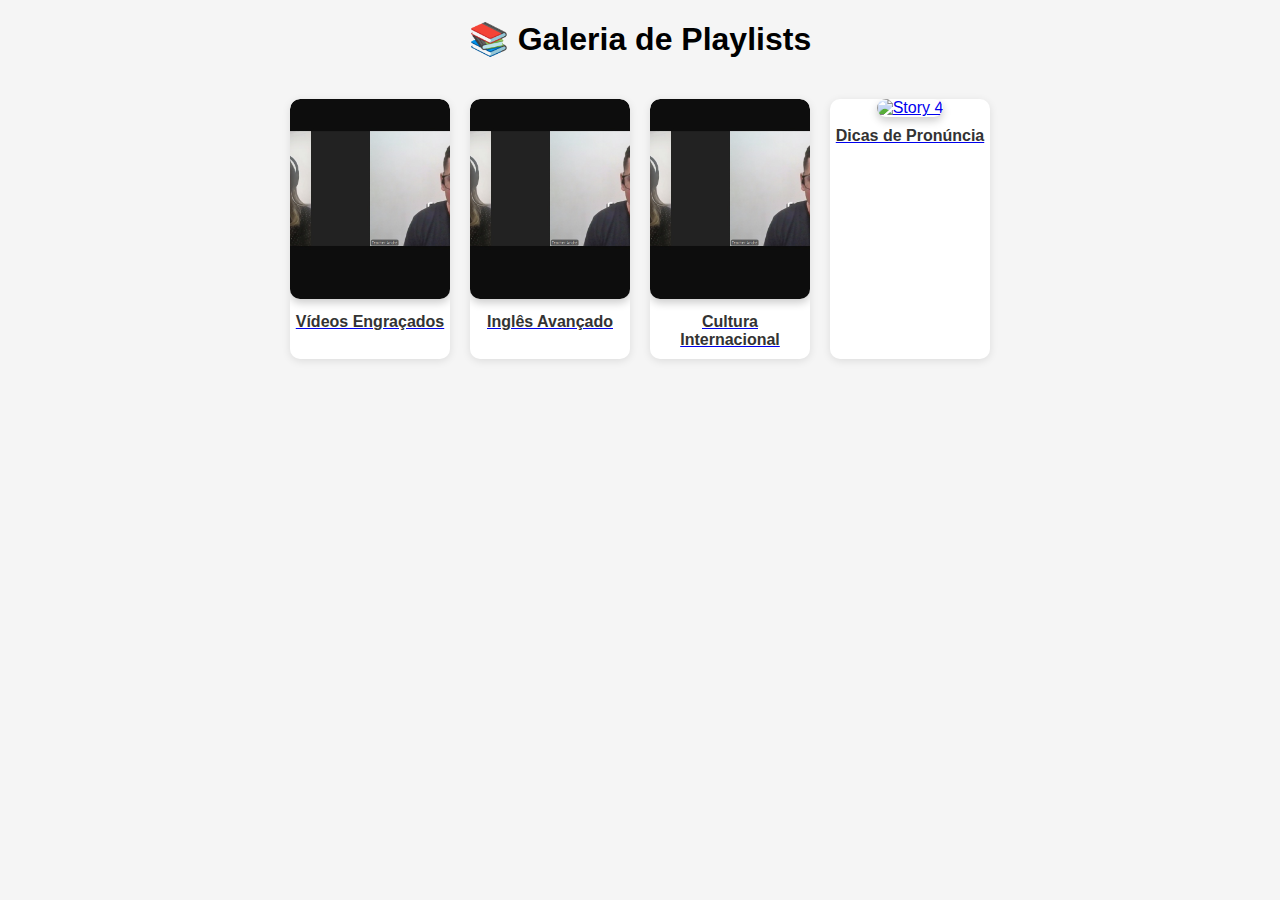
==== index.html @ aa9aa7eb "Update index.html" ====
<!DOCTYPE html>
<html lang="pt-BR">
<head>
    <meta charset="UTF-8">
    <meta name="viewport" content="width=device-width, initial-scale=1.0">
    <title>Galeria de Playlists</title>
    <link rel="stylesheet" href="/assets/style.css">
    <style>
        body, html {
            margin: 0;
            padding: 0;
            font-family: Arial, sans-serif;
            background-color: #f5f5f5;
        }
        h1 {
            text-align: center;
            margin-top: 20px;
        }
        .carousel-gallery {
            display: flex;
            flex-wrap: wrap;
            justify-content: center;
            gap: 20px;
            padding: 20px;
        }
        .story-cover {
            width: 160px;
            text-align: center;
            background-color: #fff;
            border-radius: 10px;
            box-shadow: 0 2px 8px rgba(0,0,0,0.1);
            overflow: hidden;
            transition: transform 0.3s;
        }
        .story-cover:hover {
            transform: scale(1.05);
        }
        .story-cover img {
            width: 100%;
            height: 200px;
            object-fit: cover;
        }
        .story-cover p {
            margin: 10px 0;
            font-weight: bold;
            color: #333;
        }
        @media (max-width: 600px) {
            .carousel-gallery {
                flex-direction: column;
                align-items: center;
            }
            .story-cover {
                width: 80%;
            }
        }
    </style>
</head>
<body>
    <h1>📚 Galeria de Playlists</h1>
    <div class="carousel-gallery">
        <div class="story-cover">
            <a href="/story1/">
                <img src="/story1/capa.jpg" alt="Story 1">
                <p>Vídeos Engraçados</p>
            </a>
        </div>
        <div class="story-cover">
            <a href="/story2/">
                <img src="/story2/capa.jpg" alt="Story 2">
                <p>Inglês Avançado</p>
            </a>
        </div>
        <div class="story-cover">
            <a href="/story3/">
                <img src="/story3/capa.jpg" alt="Story 3">
                <p>Cultura Internacional</p>
            </a>
        </div>
        <div class="story-cover">
            <a href="/story4/">
                <img src="/story4/capa.jpg" alt="Story 4">
                <p>Dicas de Pronúncia</p>
            </a>
        </div>
    </div>
</body>
</html>
---- assets/style.css ----
/* Galeria de Stories */
.carousel-gallery {
    display: flex;
    justify-content: center;
    gap: 20px;
    flex-wrap: wrap;
    padding: 20px;
}

.story-cover {
    width: 150px;
    text-align: center;
}

.story-cover img {
    width: 100%;
    height: 200px;
    object-fit: cover;
    border-radius: 10px;
    box-shadow: 0 4px 8px rgba(0,0,0,0.2);
    transition: transform 0.3s ease;
}

.story-cover img:hover {
    transform: scale(1.05);
}

.story-cover p {
    margin-top: 10px;
    font-weight: bold;
}
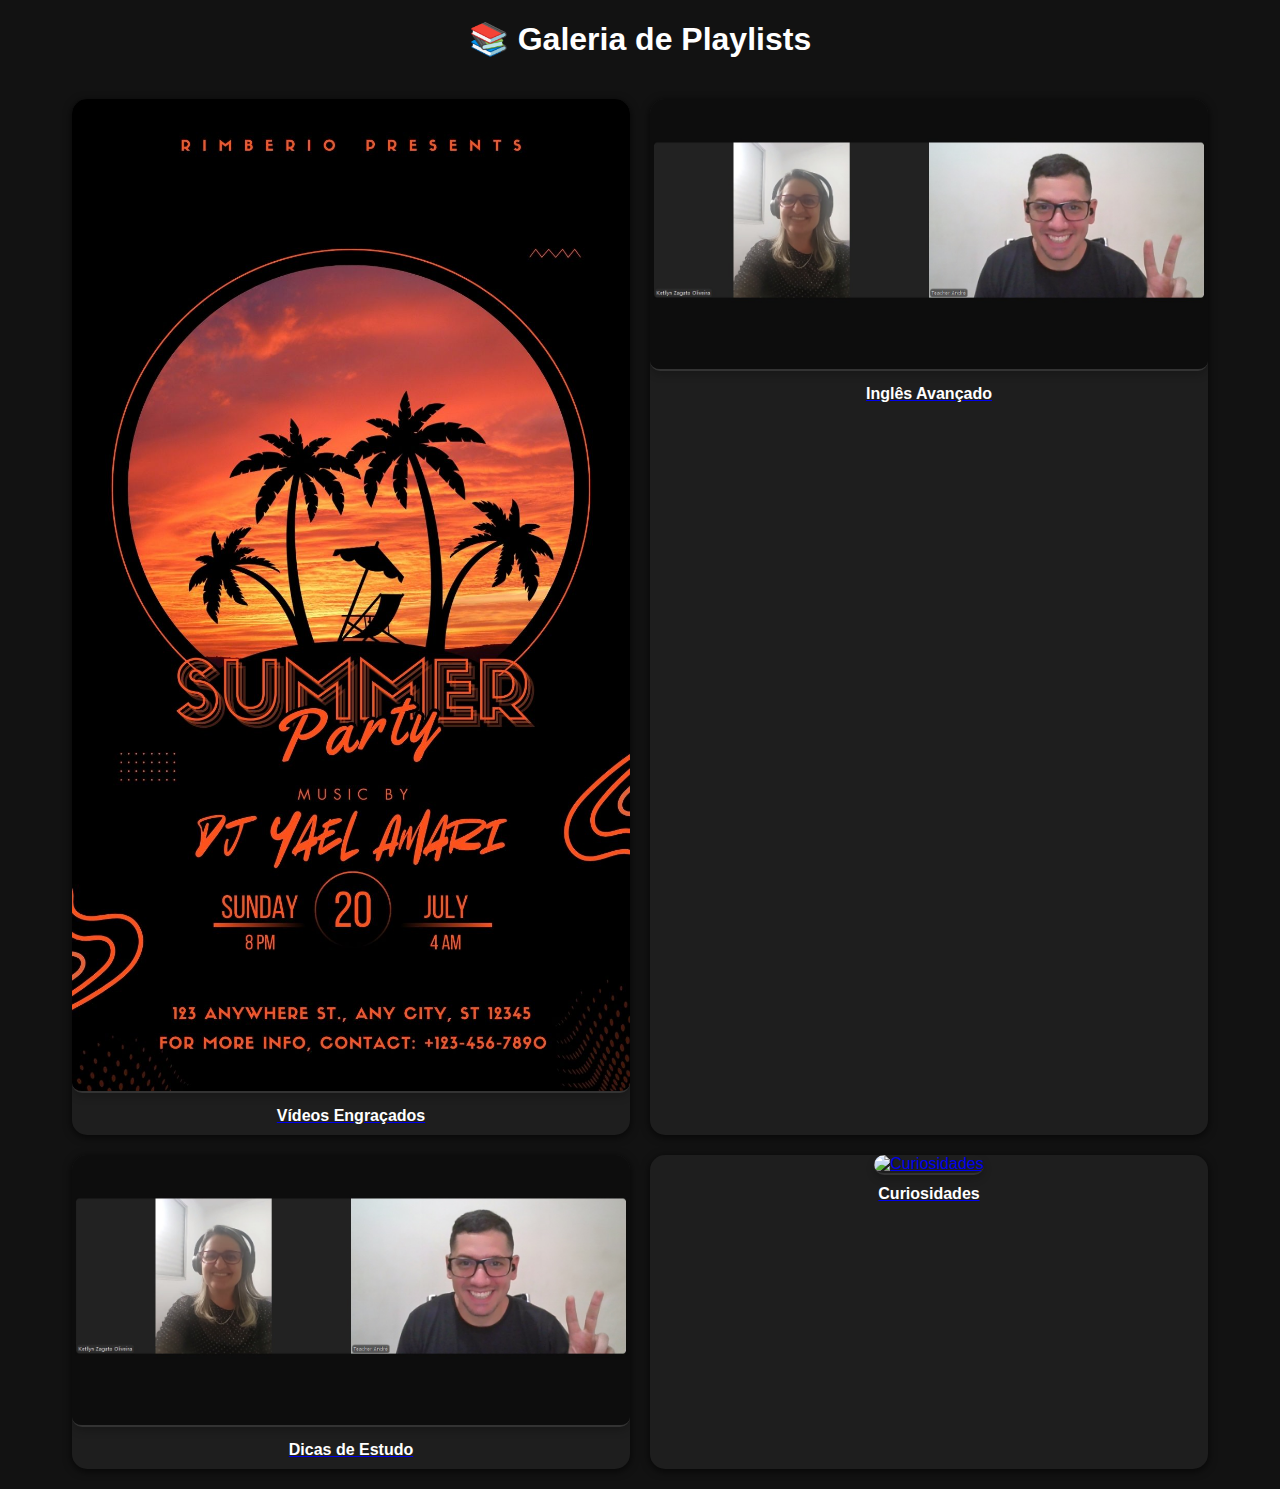
==== commit 0fe1f2d9: "Update index.html" ====
--- a/index.html
+++ b/index.html
@@ -9,12 +9,9 @@
         body, html {
             margin: 0;
             padding: 0;
+            background-color: #121212;
+            color: #fff;
             font-family: Arial, sans-serif;
-            background-color: #f5f5f5;
-        }
-        h1 {
-            text-align: center;
-            margin-top: 20px;
         }
         .carousel-gallery {
             display: flex;
@@ -24,12 +21,11 @@
             padding: 20px;
         }
         .story-cover {
-            width: 160px;
-            text-align: center;
-            background-color: #fff;
-            border-radius: 10px;
-            box-shadow: 0 2px 8px rgba(0,0,0,0.1);
+            width: 45%;
+            background-color: #1e1e1e;
+            border-radius: 15px;
             overflow: hidden;
+            box-shadow: 0px 2px 8px rgba(0, 0, 0, 0.7);
             transition: transform 0.3s;
         }
         .story-cover:hover {
@@ -37,50 +33,48 @@
         }
         .story-cover img {
             width: 100%;
-            height: 200px;
-            object-fit: cover;
+            height: auto;
+            border-bottom: 2px solid #333;
         }
         .story-cover p {
+            text-align: center;
             margin: 10px 0;
             font-weight: bold;
-            color: #333;
+            color: #fff;
         }
         @media (max-width: 600px) {
-            .carousel-gallery {
-                flex-direction: column;
-                align-items: center;
-            }
             .story-cover {
-                width: 80%;
+                width: 45%;
             }
         }
     </style>
 </head>
 <body>
-    <h1>📚 Galeria de Playlists</h1>
+    <h1 style="text-align:center; margin-top: 20px;">📚 Galeria de Playlists</h1>
+
     <div class="carousel-gallery">
         <div class="story-cover">
             <a href="/story1/">
-                <img src="/story1/capa.jpg" alt="Story 1">
+                <img src="/story1/capa.jpg" alt="Vídeos Engraçados">
                 <p>Vídeos Engraçados</p>
             </a>
         </div>
         <div class="story-cover">
             <a href="/story2/">
-                <img src="/story2/capa.jpg" alt="Story 2">
+                <img src="/story2/capa.jpg" alt="Inglês Avançado">
                 <p>Inglês Avançado</p>
             </a>
         </div>
         <div class="story-cover">
             <a href="/story3/">
-                <img src="/story3/capa.jpg" alt="Story 3">
-                <p>Cultura Internacional</p>
+                <img src="/story3/capa.jpg" alt="Dicas de Estudo">
+                <p>Dicas de Estudo</p>
             </a>
         </div>
         <div class="story-cover">
             <a href="/story4/">
-                <img src="/story4/capa.jpg" alt="Story 4">
-                <p>Dicas de Pronúncia</p>
+                <img src="/story4/capa.jpg" alt="Curiosidades">
+                <p>Curiosidades</p>
             </a>
         </div>
     </div>
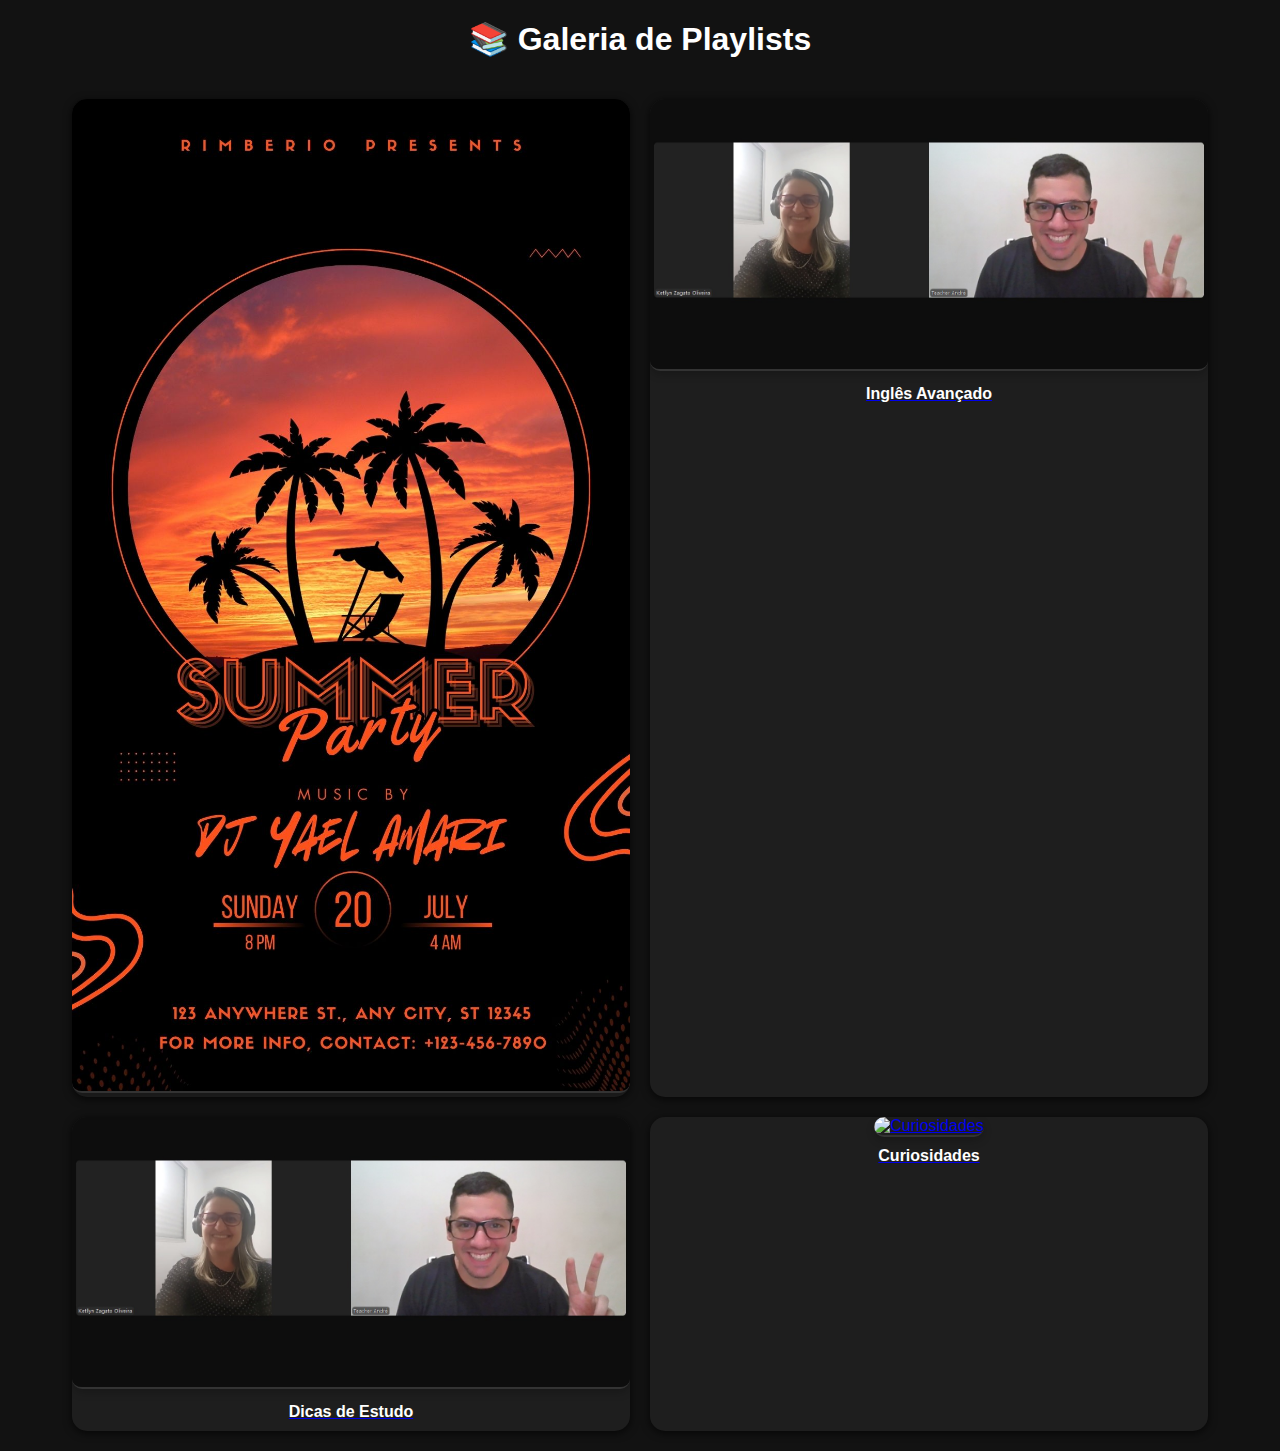
==== commit 8a032810: "Update index.html" ====
--- a/index.html
+++ b/index.html
@@ -56,7 +56,7 @@
         <div class="story-cover">
             <a href="/story1/">
                 <img src="/story1/capa.jpg" alt="Vídeos Engraçados">
-                <p>Vídeos Engraçados</p>
+                
             </a>
         </div>
         <div class="story-cover">
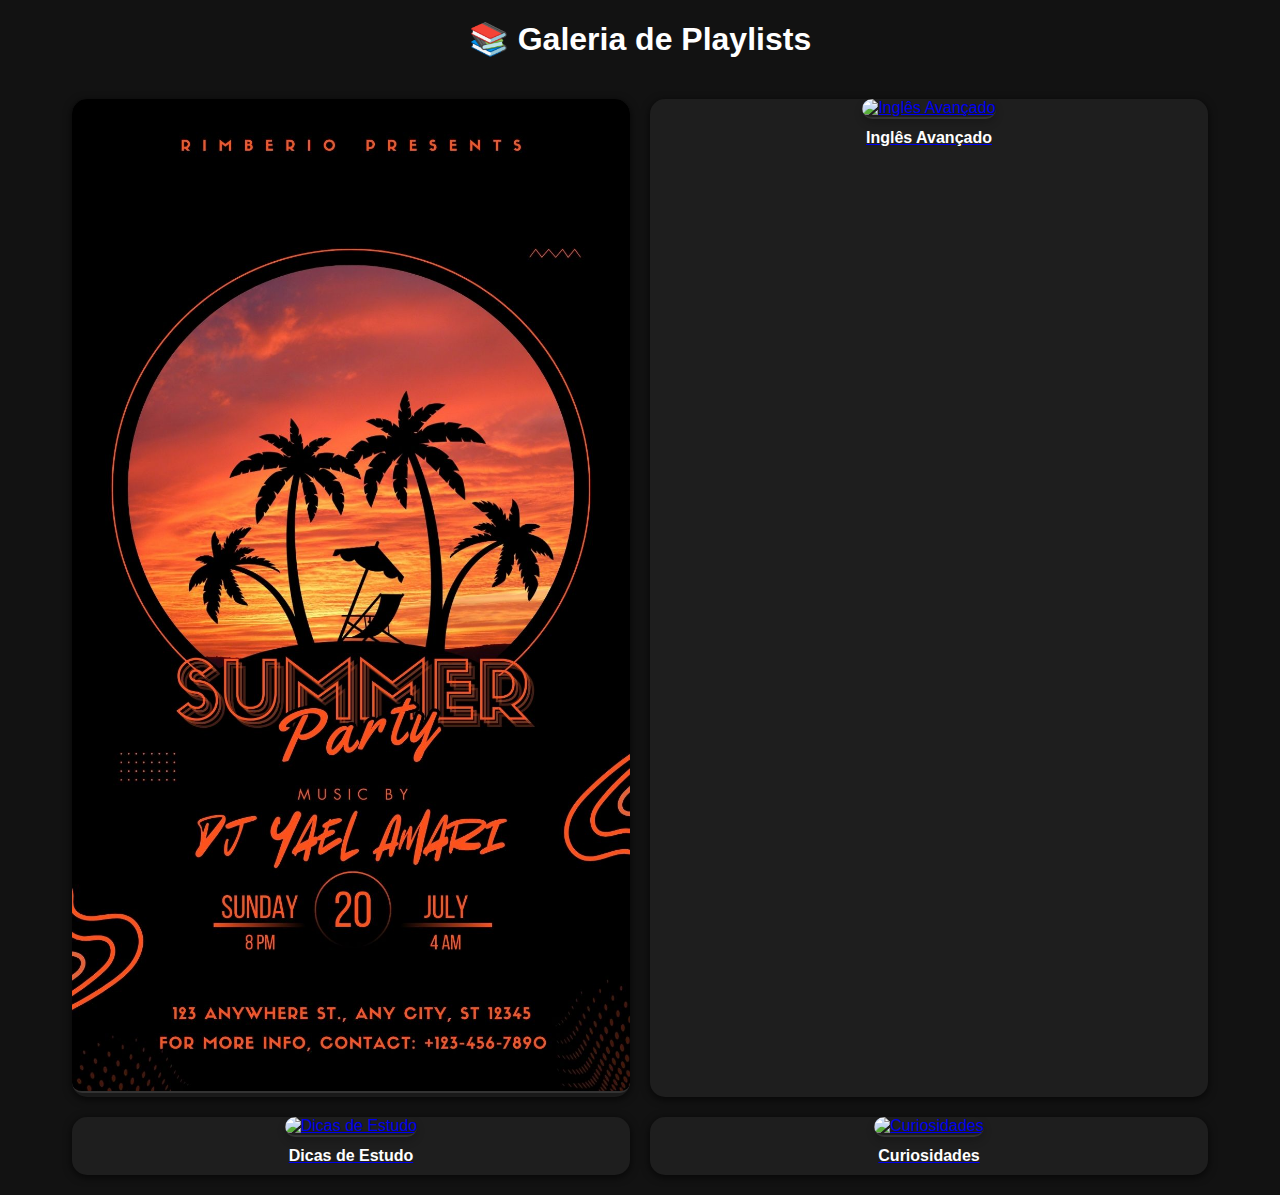
==== commit fd715d0a: "Update index.html" ====
--- a/index.html
+++ b/index.html
@@ -61,13 +61,13 @@
         </div>
         <div class="story-cover">
             <a href="/story2/">
-                <img src="/story2/capa.jpg" alt="Inglês Avançado">
+                <img src="/story2/capa.png" alt="Inglês Avançado">
                 <p>Inglês Avançado</p>
             </a>
         </div>
         <div class="story-cover">
             <a href="/story3/">
-                <img src="/story3/capa.jpg" alt="Dicas de Estudo">
+                <img src="/story3/capa.png" alt="Dicas de Estudo">
                 <p>Dicas de Estudo</p>
             </a>
         </div>
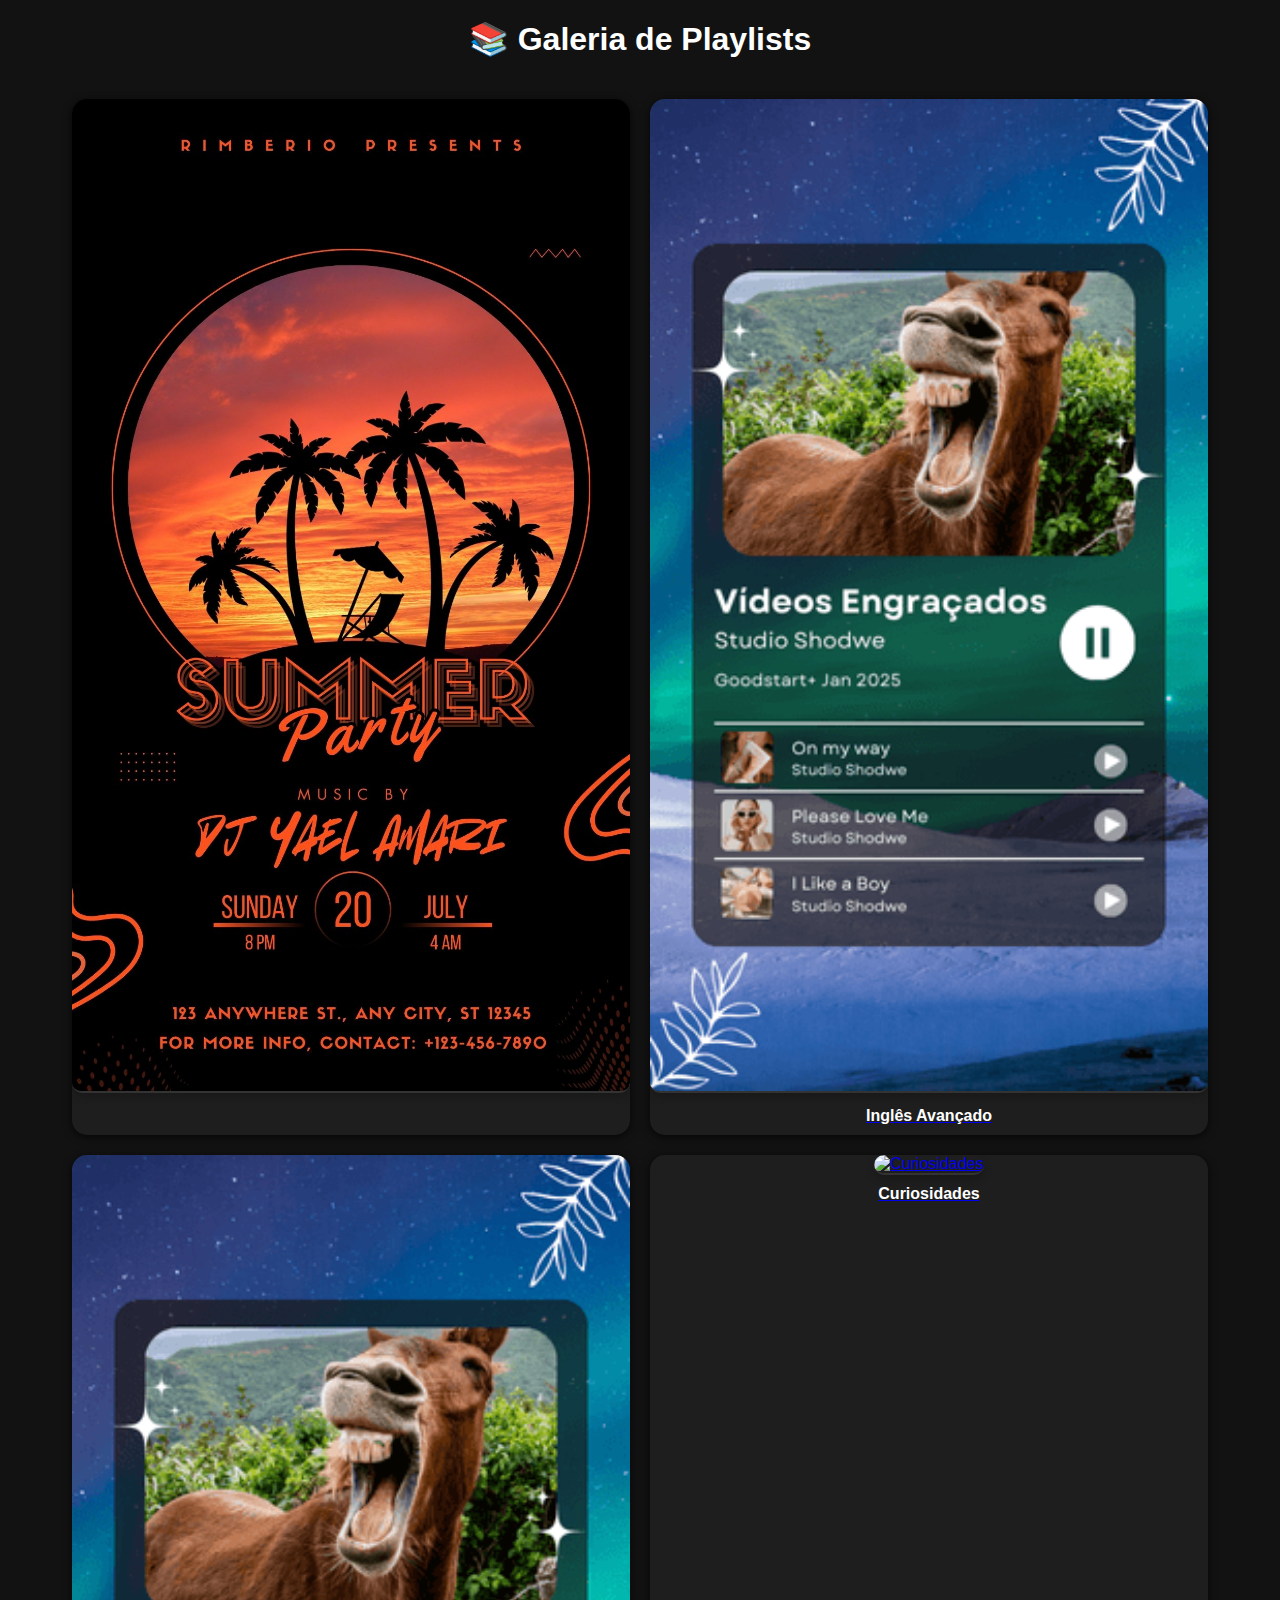
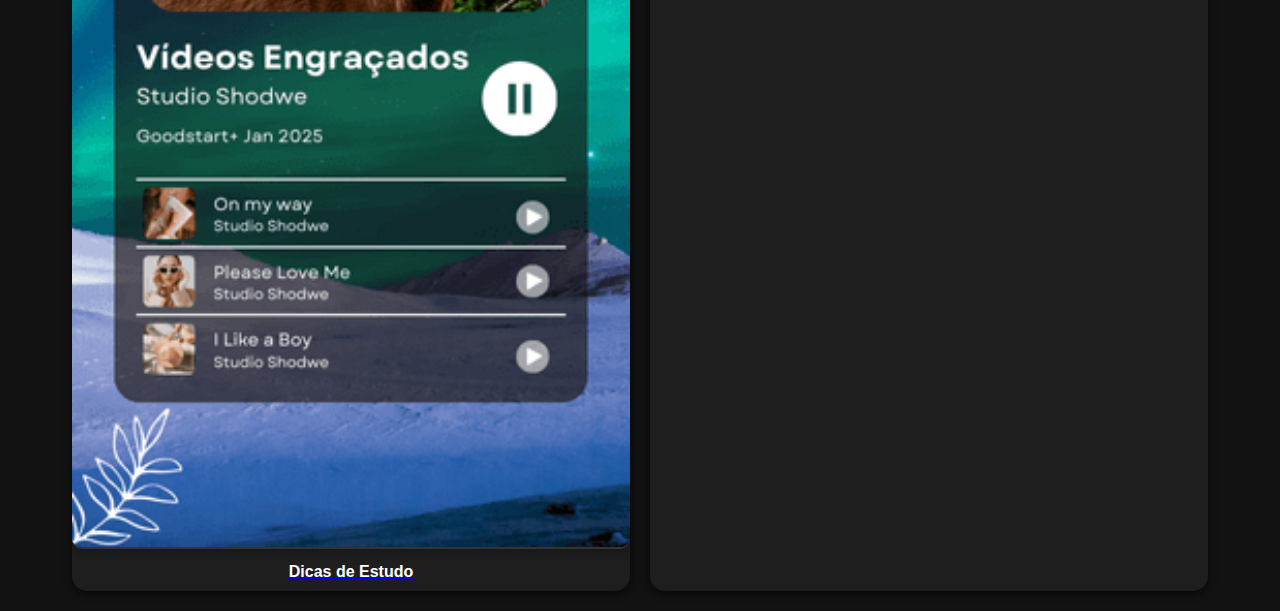
==== commit ab0a4273: "Update index.html" ====
--- a/index.html
+++ b/index.html
@@ -61,13 +61,13 @@
         </div>
         <div class="story-cover">
             <a href="/story2/">
-                <img src="/story2/capa.png" alt="Inglês Avançado">
+                <img src="/story2/cover.png" alt="Inglês Avançado">
                 <p>Inglês Avançado</p>
             </a>
         </div>
         <div class="story-cover">
             <a href="/story3/">
-                <img src="/story3/capa.png" alt="Dicas de Estudo">
+                <img src="/story3/cover.png" alt="Dicas de Estudo">
                 <p>Dicas de Estudo</p>
             </a>
         </div>
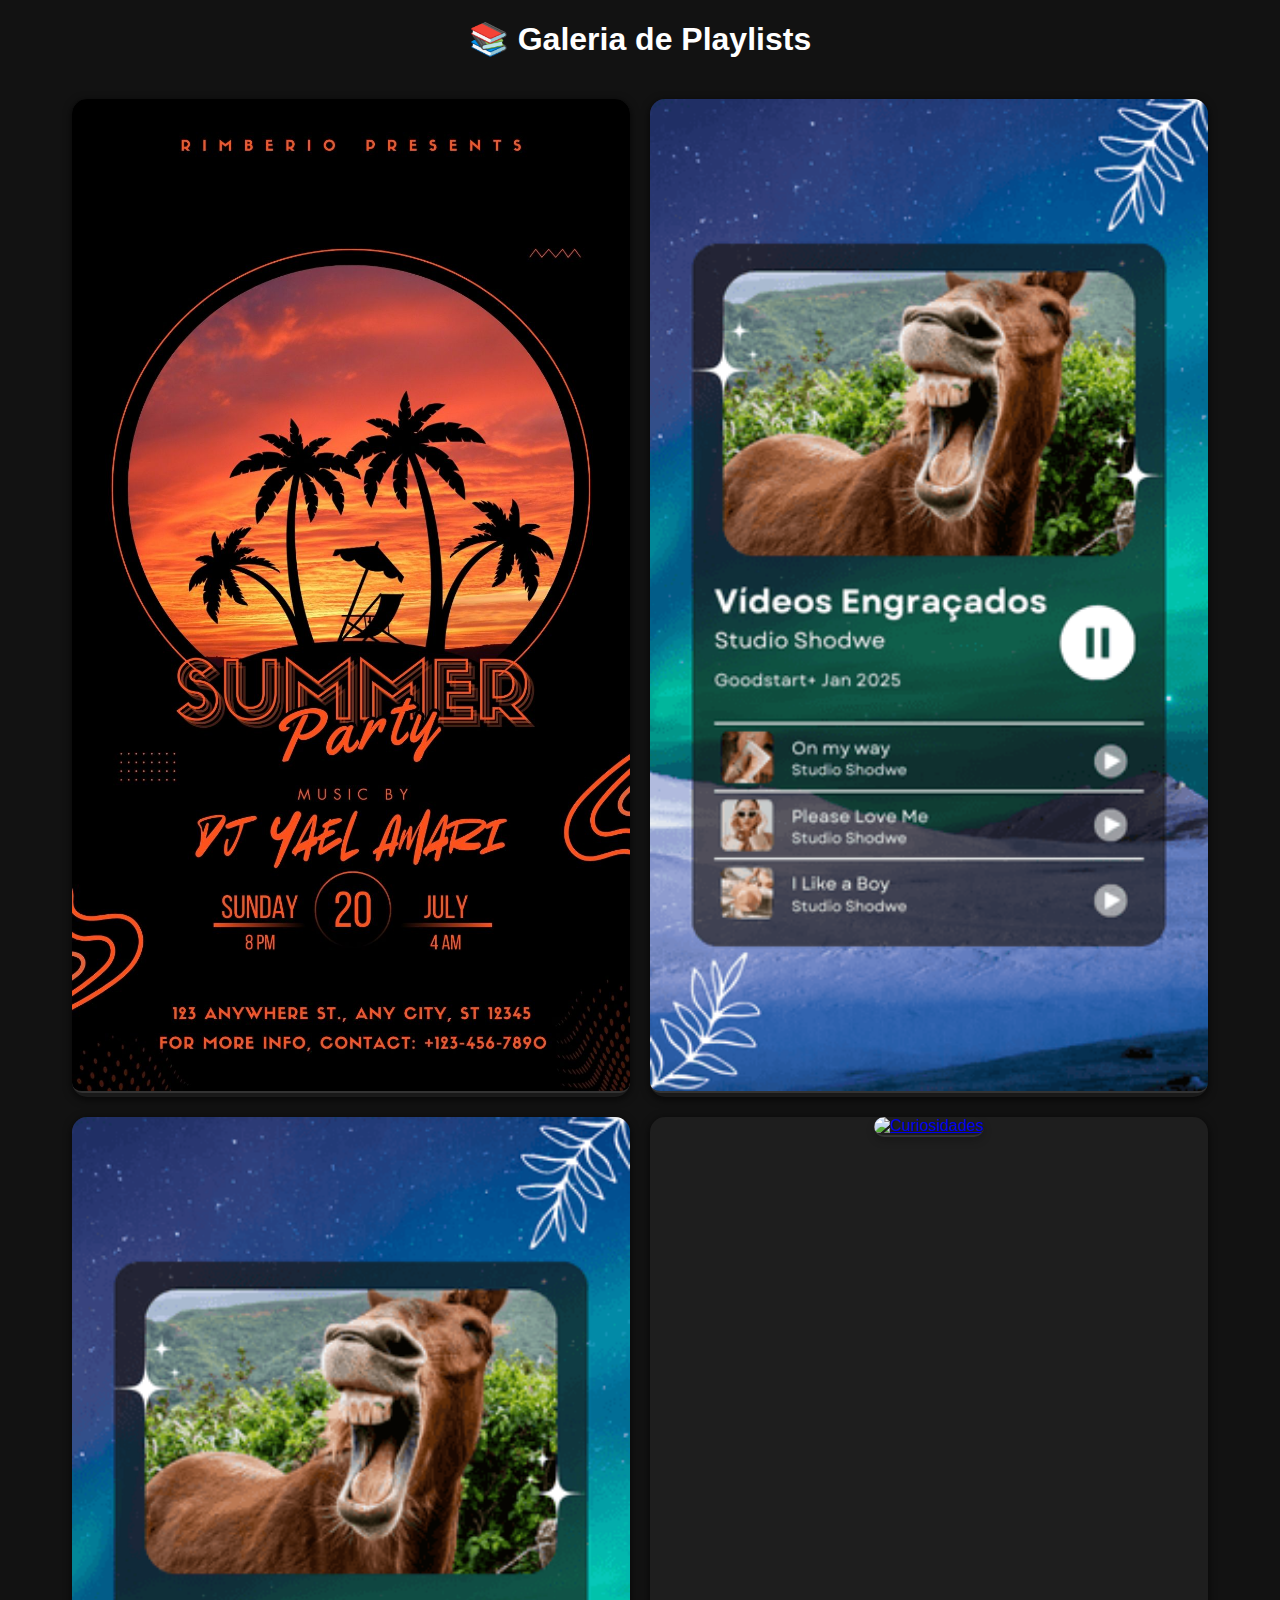
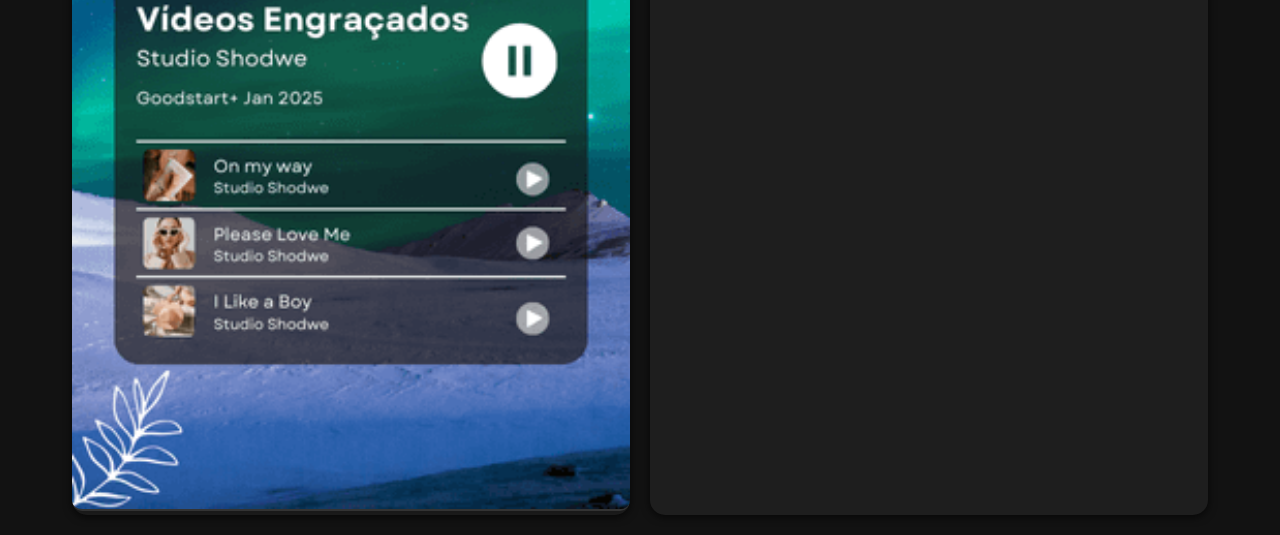
==== commit 82ff1821: "Update index.html" ====
--- a/index.html
+++ b/index.html
@@ -62,19 +62,19 @@
         <div class="story-cover">
             <a href="/story2/">
                 <img src="/story2/cover.png" alt="Inglês Avançado">
-                <p>Inglês Avançado</p>
+                
             </a>
         </div>
         <div class="story-cover">
             <a href="/story3/">
                 <img src="/story3/cover.png" alt="Dicas de Estudo">
-                <p>Dicas de Estudo</p>
+                
             </a>
         </div>
         <div class="story-cover">
             <a href="/story4/">
                 <img src="/story4/capa.jpg" alt="Curiosidades">
-                <p>Curiosidades</p>
+                
             </a>
         </div>
     </div>
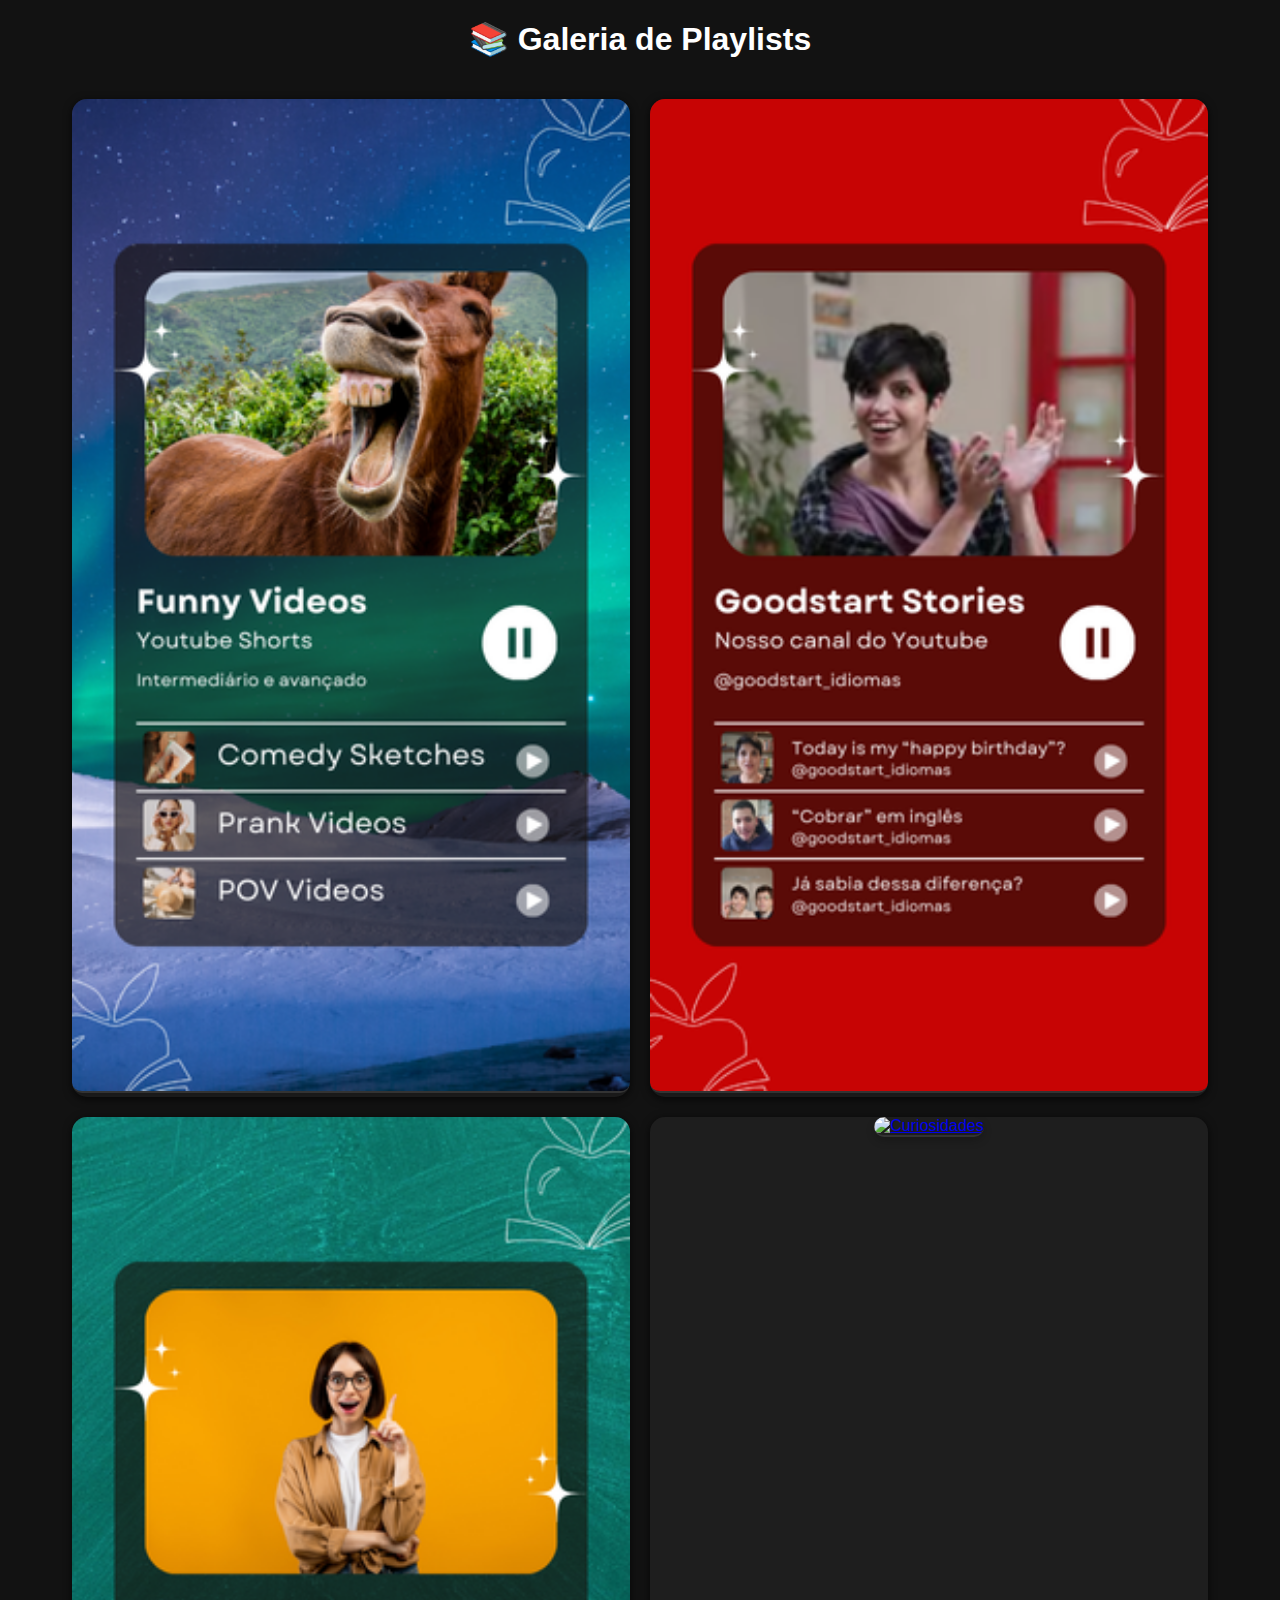
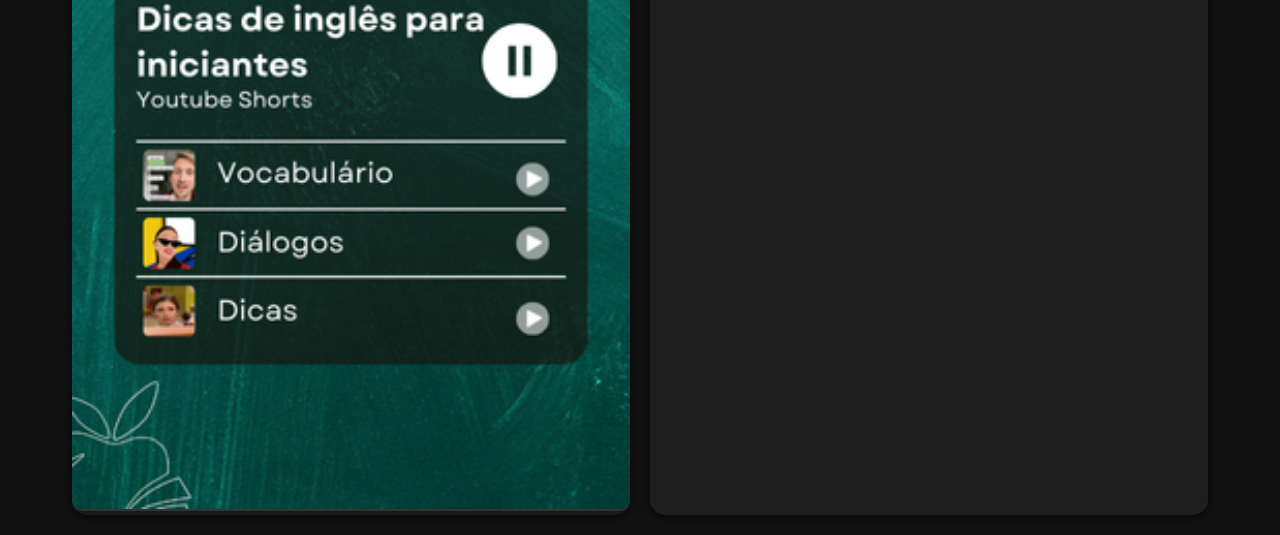
==== commit e1c17214: "Update index.html" ====
--- a/index.html
+++ b/index.html
@@ -55,25 +55,25 @@
     <div class="carousel-gallery">
         <div class="story-cover">
             <a href="/story1/">
-                <img src="/story1/capa.jpg" alt="Vídeos Engraçados">
+                <img src="/story1/1.png" alt="Vídeos Engraçados">
                 
             </a>
         </div>
         <div class="story-cover">
             <a href="/story2/">
-                <img src="/story2/cover.png" alt="Inglês Avançado">
+                <img src="/story2/2.png" alt="Inglês Avançado">
                 
             </a>
         </div>
         <div class="story-cover">
             <a href="/story3/">
-                <img src="/story3/cover.png" alt="Dicas de Estudo">
+                <img src="/story3/3.png" alt="Dicas de Estudo">
                 
             </a>
         </div>
         <div class="story-cover">
             <a href="/story4/">
-                <img src="/story4/capa.jpg" alt="Curiosidades">
+                <img src="/story4/4.png" alt="Curiosidades">
                 
             </a>
         </div>
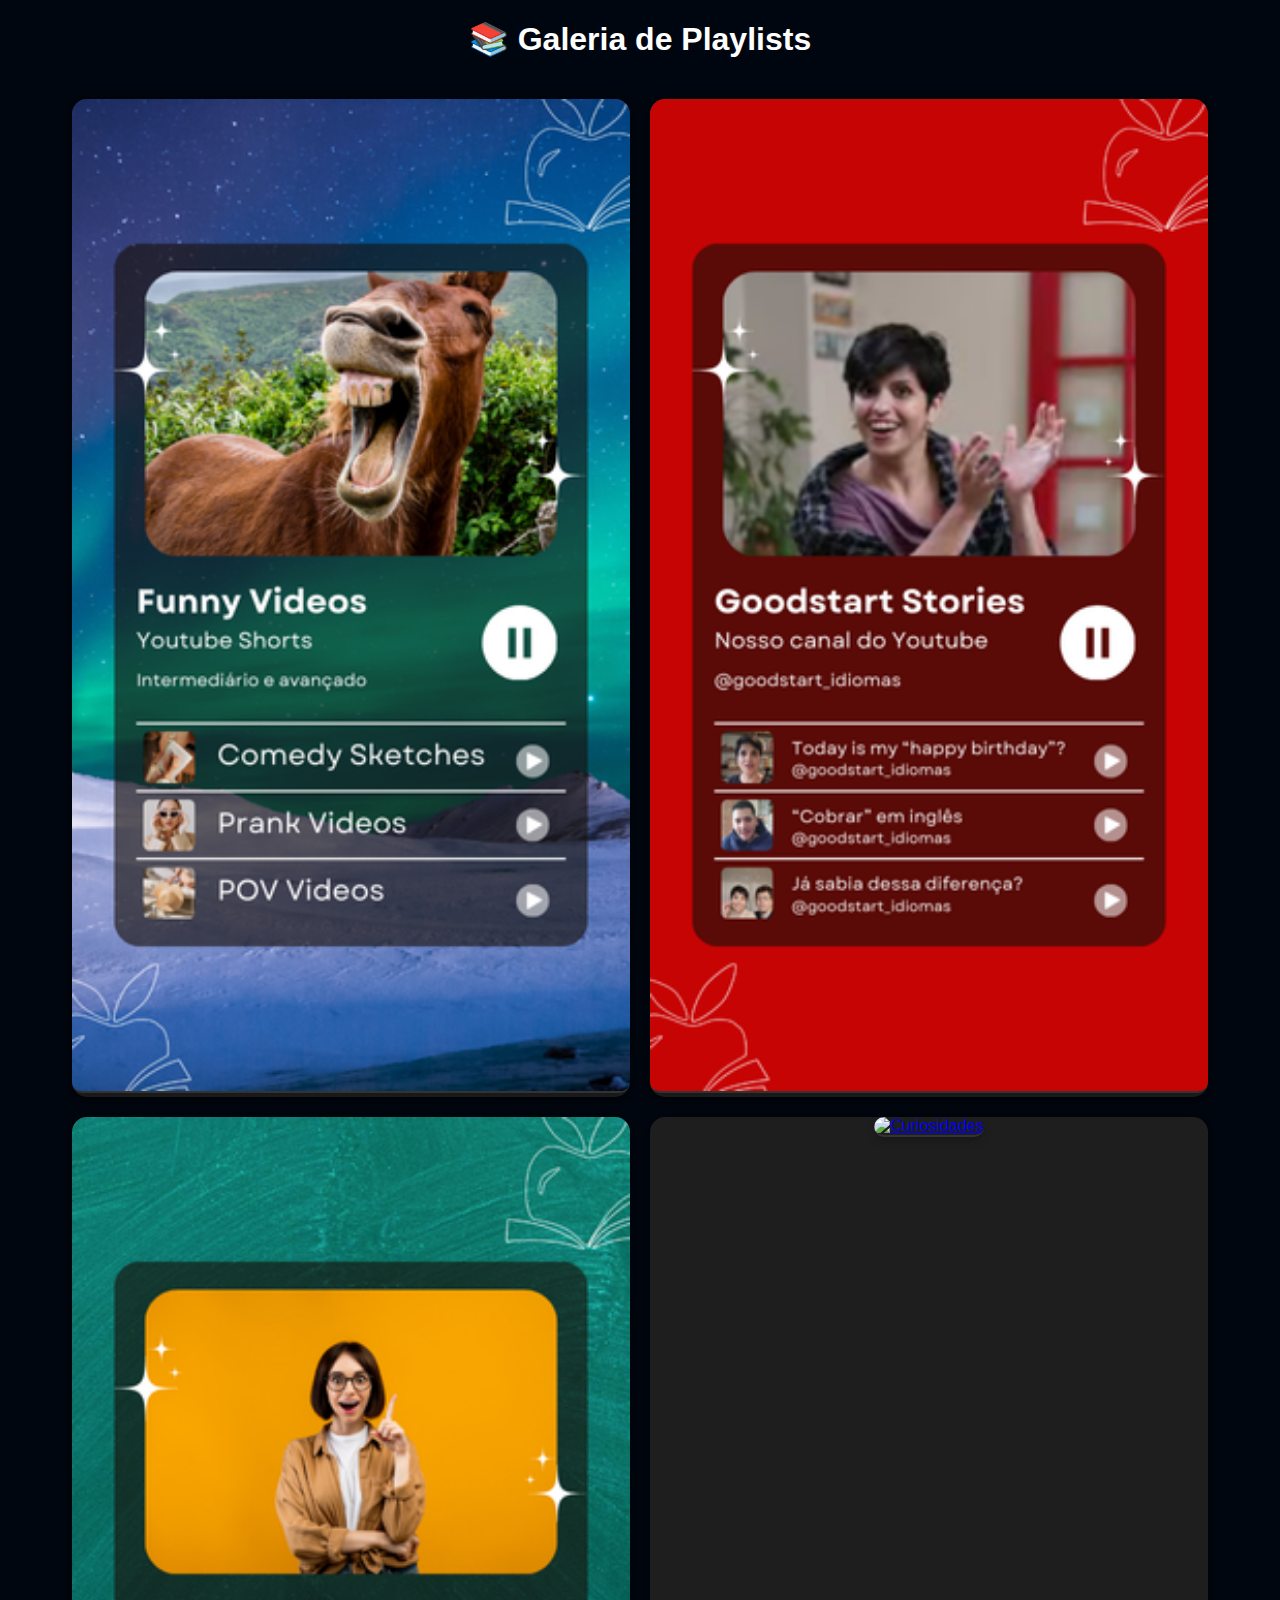
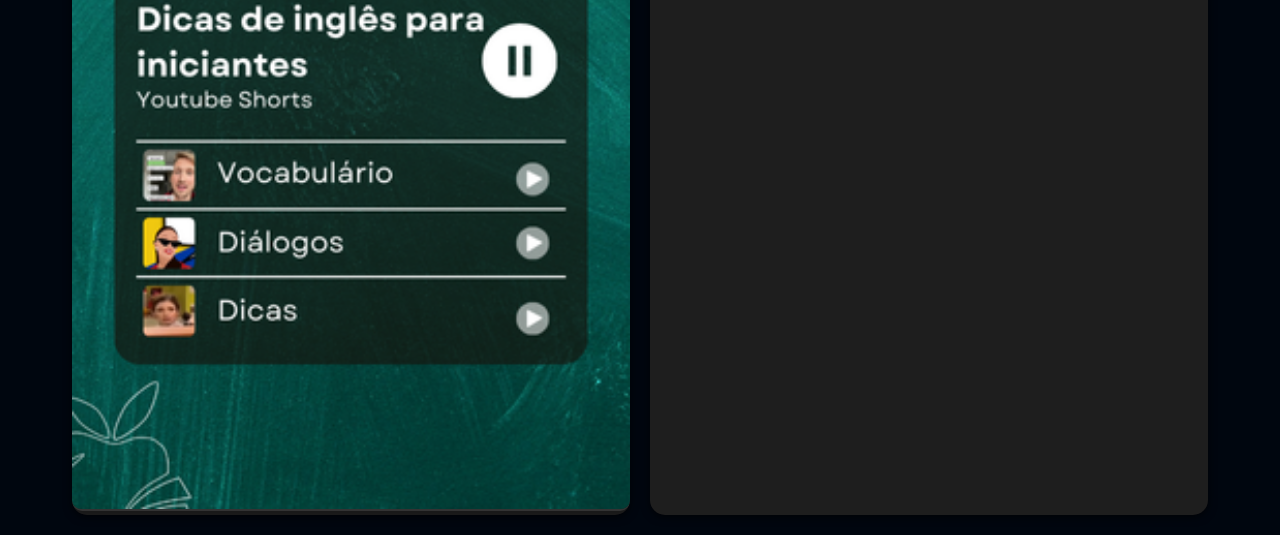
==== commit 4cf859ff: "Update index.html" ====
--- a/index.html
+++ b/index.html
@@ -9,7 +9,7 @@
         body, html {
             margin: 0;
             padding: 0;
-            background-color: #121212;
+            background-color: #00060F;
             color: #fff;
             font-family: Arial, sans-serif;
         }
